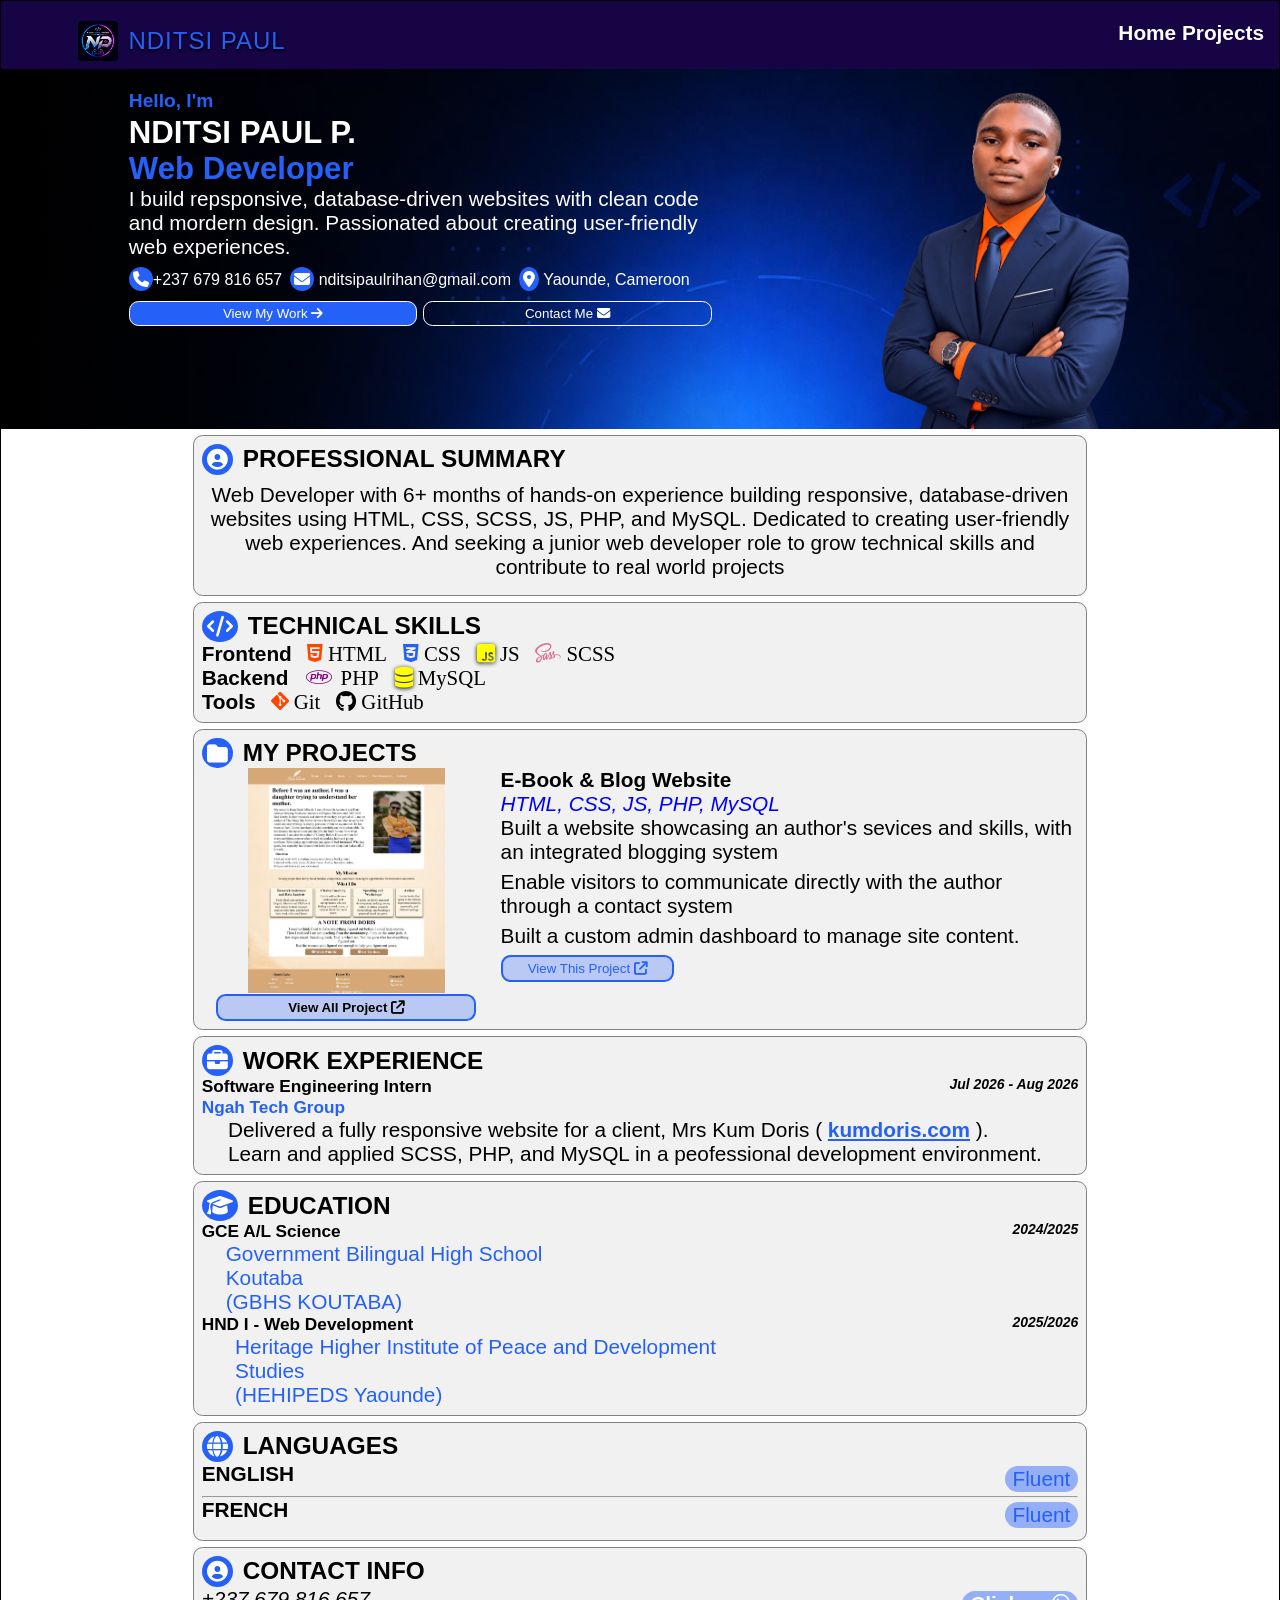
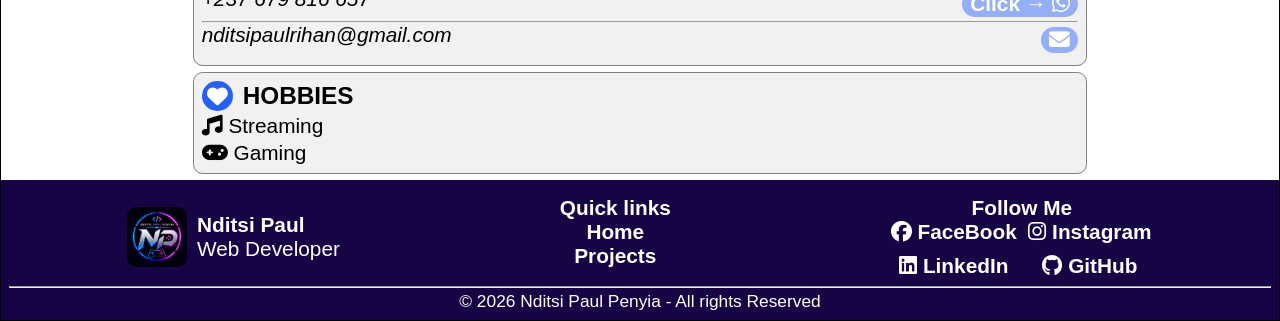
==== index.html @ a90d3493 "yep" ====
<!DOCTYPE html>
<html lang="en">
<head>
  <meta charset="UTF-8">
  <meta name="viewport" content="width=device-width, initial-scale=1.0">
  <link rel="shortcut icon" href="./assets/img/fav-icon.jpg" type="image/x-icon">
  <link rel="stylesheet" href="https://cdnjs.cloudflare.com/ajax/libs/font-awesome/6.5.1/css/all.min.css">
  <link rel="stylesheet" href="assets/css/style.css">
  <title>Nditsi Paul</title>
</head>
<body>
  
  <div class="container">

    <header style="position: sticky; top: 0;">
      <span id="logo"><img loading="lazy" src="./assets/img/logo.jpg" alt="logo"> NDITSI PAUL</span>
      <nav class="nav">
        <a href="index.html" class="a">Home</a>
        <a href="projects.html" class="a">Projects</a>
        <!-- <a href=""><button style="background: #2561f8;">Downoad CV <i class="fa-solid fa-download"></i></button></a> -->
      </nav>
      <i class="fa-solid fa-bars" id="bars"></i>
    </header>

    <section id="hero">
      <div id="intro">
        
        <h1><span id="hi">Hello, I'm</span><br>
          NDITSI PAUL P. <br>
          <span>Web Developer</span></h1>
        
        <p>I build repsponsive, database-driven websites with clean code and mordern design. Passionated about creating user-friendly web experiences.</p>
        <div class="info">
          <div><i class="fa-solid fa-phone"></i>+237 679 816 657</div>
          <div><i class="fa-solid fa-envelope"></i> nditsipaulrihan@gmail.com</div>
          <div><i class="fa-solid fa-location-dot"></i> Yaounde, Cameroon</div>
        </div>
        <div>
          <a href="#projects"><button style="background: #2561f8;">View My Work <i class="fa-solid fa-arrow-right"></i></button></a>
          <a href="#contact"><button>Contact Me <i class="fa-solid fa-envelope"></i></button></a>
        </div>
      </div>
      <div class="img">
      </div>
    </section>


    <main>
      <section id="summary">
        <div class="title">
          <i class="fa-solid fa-circle-user"></i>
          <h3>PROFESSIONAL SUMMARY</h3>
        </div>
        <p>Web Developer with 6+ months of hands-on experience building responsive, database-driven websites using HTML, CSS, SCSS, JS, PHP, and MySQL. Dedicated to creating user-friendly web experiences. And seeking a junior web developer role to grow technical skills and contribute to real world projects</p>
      </section>


      <section id="skills">
        <div class="title">
          <i class="fa-solid fa-code"></i>
          <h3>TECHNICAL SKILLS</h3></div>
          <div class="skill">
            <b>Frontend</b>
            <div>
              <span><i class="fa-brands fa-html5" id="html"></i> HTML</span>
              <span><i class="fa-brands fa-css3-alt" id="css"></i> CSS</span>
              <span><i class="fa-brands fa-square-js" id="js"></i> JS</span>
              <span><i class="fa-brands fa-sass" id="sass"></i> SCSS</span>
            </div>
          </div>

          <div class="skill">
            <b>Backend</b>
            <div>
              <span><i class="fa-brands fa-php" id="php"></i> PHP</span>
              <span><i class="fa-solid fa-database" id="db"></i> MySQL</span>
            </div>
            
          </div>

          <div class="skill">
            <b>Tools</b>
            <div>
              <span><i class="fa-brands fa-git-alt" id="git"></i> Git</span>
              <span><i class="fa-brands fa-github"></i> GitHub</span>
            </div>
          </div>
      </section>

      <section id="projects">
        <div class="title">
          <i class="fa-solid fa-folder"></i>
          <h3>MY PROJECTS</h3>
        </div>
        <div class="project">
          <div class="p-img">
            <div class="p-pic"></div>
          <a href="projects.html"><button style="color: black; font-weight: 700;">View All Project <i class="fa-solid fa-arrow-up-right-from-square"></i></button></a>
          </div>
          <div class="p-info">
            <h4>E-Book & Blog Website</h4>
            <span><em>HTML, CSS, JS, PHP, MySQL</em></span>
            <ul>
              <li>Built a website showcasing an author's sevices and skills, with an integrated blogging system</li>
              <li>Enable visitors to communicate directly with the author through a contact system</li>
              <li>Built a custom admin dashboard to manage site content.</li>
              <li><a href="https://kumdoris.com" target="_blank" rel="noopener noreferrer"><button>View This Project <i class="fa-solid fa-arrow-up-right-from-square"></i></button></a></li>
            </ul>
          </div>
        </div>
      </section>

      <section id="work">
        <div class="title">
          <i class="fa-solid fa-briefcase"></i>
          <h3>WORK EXPERIENCE</h3>
        </div>
        <div class="t-stat">
          <h5>Software Engineering Intern <br>
          <span style="color: #2561f8;">Ngah Tech Group</span></h5>

          <h6><em>Jul 2026 - Aug 2026</em></h6>
        </div>
        <div class="stat">
          <ul>
            <li>Delivered a fully responsive website for a client, Mrs Kum Doris ( <a href="https://kumdoris.com" style="color: #2561f8; text-decoration: underline;" target="_blank" rel="noopener noreferrer">kumdoris.com</a> ).</li>
            <li>Learn and applied SCSS, PHP, and MySQL in a peofessional development environment.</li>
          </ul>
        </div>
      </section>

      <section id="edu">
        <div class="title">
          <i class="fa-solid fa-graduation-cap"></i>
          <h3>EDUCATION</h3>
        </div>
        <div class="lvl">
          <div><h5>GCE A/L Science</h5>
            <p style="color: #2561f8;">
              Government Bilingual High School Koutaba <br>
              (GBHS KOUTABA)
            </p>
          </div>
          <div><h6><em>2024/2025</em></h6></div>
        </div>
        <div class="lvl">
          <div><h5>HND I - Web Development</h5>
            <p style="color: #2561f8;">
              Heritage Higher Institute of Peace and Development Studies <br>
              (HEHIPEDS Yaounde)
            </p>
          </div>
          <div><h6><em>2025/2026</em></h6></div>
        </div>
        <!-- <div class="lvl">
          <div><h5>HND II - Web Development</h5>
            <p style="color: #2561f8;">
              Heritage Higher Institute of Peace and Development Studies <br>
              (HEHIPEDS Yaounde)
            </p>
          </div>
          <div><h6><em>2026/2027</em></h6></div>
        </div> -->
      </section>

      <section id="lan">
        <div class="title">
          <i class="fa-solid fa-globe"></i>
          <h3>LANGUAGES</h3>
        </div>
        <div class="lan">
          <b>ENGLISH</b> <span>Fluent</span>
        </div><hr>
        <div class="lan">
          <b>FRENCH</b> <span>Fluent</span>
        </div>
      </section>

      <section id="contact">
        <div class="title">
          <i class="fa-solid fa-circle-user"></i>
          <h3>CONTACT INFO</h3>
        </div>
        <div class="lan">
          <i>+237 679 816 657</i> <span><a href="wa.me/237679816657" target="_blank" rel="noopener noreferrer">Click → <i class="fa-brands fa-whatsapp"></i></a></span>
        </div><hr>
        <div class="lan">
          <i>nditsipaulrihan@gmail.com</i> <span><a href="mailto:nditsipaulrihan@gmail.com" target="_blank" rel="noopener noreferrer"><i class="fa-solid fa-envelope"></i></a></span>
        </div>
      </section>

      <section id="hub">
        <div class="title">
          <i class="fa-solid fa-heart"></i>
          <h3>HOBBIES</h3>
        </div>
          <p><i class="fa-solid fa-music"></i> Streaming</p>
          <p><i class="fa-solid fa-gamepad"></i> Gaming</p>
      </section>

    </main>

    <footer>
      <div class="foot">
        <div class="f-img">
          <img loading="lazy" src="./assets/img/logo.jpg" height="60" style="border-radius: .6rem;" alt="">
          <div>
            <h4>Nditsi Paul</h4>
            <span>Web Developer</span>
          </div>
        </div>
      <div>
        <h4>Quick links</h4>
        <ul>
          <li><a href="index.html" class="a">Home</a></li>
          <li><a href="projects.html" class="a">Projects</a></li>
        </ul>
      </div>
      <div>
        <h4>Follow Me</h4>
        <ul class="links">
          <li><a href="https://www.facebook.com/guyzingmosquito" target="_blank" rel="noopener noreferrer" class="a"><i class="fa-brands fa-facebook"></i> FaceBook</a></li>
          <li><a href="https://www.instagram.com/_nditsi" target="_blank" rel="noopener noreferrer" class="a"><i class="fa-brands fa-instagram"></i> Instagram</a></li>
          <li><a href="https://www.linkedin.com/in/nditsi-paul-penyia-290993422" target="_blank" rel="noopener noreferrer" class="a"> <i class="fa-brands fa-linkedin"></i> LinkedIn</a></li>
          <li><a href="https://github.com/nditsi-paul" target="_blank" rel="noopener noreferrer" class="a"> <i class="fa-brands fa-github"></i> GitHub</a></li>
        </ul>
      </div>
      </div>
      <hr>
      <small>&copy; 2026 Nditsi Paul Penyia - All rights Reserved</small>
    </footer>

  </div>

  <script src="assets/js/main.js"></script>
</body>
</html>
---- assets/css/style.css ----
*{
  margin: 0;
  padding: 0;
  box-sizing: border-box;
  font-family: 'Segoe UI', Tahoma, Geneva, Verdana, sans-serif;
}

html,body{
  scroll-behavior: smooth;
}
body{
  font-size: 1.3rem;
}

/* Applying max-width to page */

.container{
  width: 100%;
  max-width: 1280px;
  margin: 0 auto;
  border: 1px solid black;
  min-height: 100vh;
  display: flex;
  flex-direction: column;
}

button{
  padding: 4px 8px;
  border: 1px solid white;
  border-radius: .6rem;
  background: transparent;
  color: white;
  transition: ease .3s;
}
button:hover{
  transform: scale(0.95);
}

a, a:active, a:visited{
  color: white;
  font-weight: 600;
  text-decoration: none;
}

header .a:hover, footer .a:hover{
  padding: 0 auto;
  border-radius: .6rem;
  margin: 4px 0;
  width: 100%;
  background: white;
  color: rgb(23, 4, 69);
}

/* styling header */

header{
  background: rgb(23, 4, 69);
  color: white;
  width: 100%;
  padding: 20px 15px 8px 15px;
  display: flex;
  justify-content: space-between;
}

#bars{
  display: none;
  /* color: #2561f8; */
}

#logo img{
  height: 40px;
  border-radius: 10%;
  margin-right: 10px;
}

#logo{
  align-items: center;
  text-align: center;
  justify-content: center;
  text-shadow: 0 2px 3px black;
  display: flex;
  margin-left: 5%;
  font-size: 1.5rem;
  font-family: Impact, Haettenschweiler, 'Arial Narrow Bold', sans-serif;
  letter-spacing: 1px;
  color: #2561f8;
}

/* styling hero section */

#hero{
  background: url(../img/bac.jpg);
  background-repeat: no-repeat;
  background-attachment: fixed;
  background-position: top;
  background-size: cover;
  width: 100%;
  display: flex;
  flex: 1;
  justify-content: space-between;
  color: white;
}

#intro{
  /* background: rgba(0, 0, 0, .3); */
  padding: 10px;
  background: linear-gradient(to left, rgba(0, 0, 0, .01), black);
  width: 100%;
  padding-left: 10%;
}

#hero span{
  color: #2561f8;
}

#hi{
  font-size: 1.2rem;
}

.info{
  display: flex;
  flex: 1;
  gap: 8px;
  font-size: 1rem;
  flex-wrap: wrap;
}

.info i{
  background: #2561f8;
  padding: 4px;
  border-radius: 50%;
  margin: 8px auto;
}

#intro button{
    width: 48%;
  }

#hero .img{
  width: 80%;
  background: url(../img/pic.png);
  height: 340px;
  margin-top: 20px;
  background-position: center;
  background-repeat: no-repeat;
  background-size: contain;
  background-position: top;
  background-attachment: scroll;
}

/* main */
main{
  margin: 0 15%;
  flex: 1;
}
main section{
  border: 1px solid gray;
  margin: 6px auto;
  padding: 8px;
  border-radius: .6rem;
  width: 100%;
  background: rgba(128, 128, 128, 0.114);
}

.title{
  display: flex;
  align-items: center;
  gap: 10px;
}

.title i{
  color: white;
  background: #2561f8;
  padding: 5px;
  /* height: 30px;
  width: 30px; */
  text-align: center;
  justify-content: center;
  border-radius: 50%;
}

#summary p{
  margin: 8px auto;
  text-align: center;
}

.skill{
  display: flex;
  gap: 15px;
}

#skills span{
  font-family: 'Times New Roman', Times, serif;
}
#html, #git{
  color: orangered;
}
#css{
  color: #2561f8;
}
#js, #db{
  color: yellow;
  text-shadow: 0 1px 4px black;
}
#sass{
  color: palevioletred;
}
#php{
  color: purple;
  /* background: purple; */
  padding: 0 3px;
  border-radius: 45%;
}
.skill span{
  margin-right: 10px;
}

section ul{
  list-style-type: none;
  text-align: left;
}

#projects li{
  margin-bottom: 6px;
}

#projects span{
  color: blue;
  font-family: 'Times New Roman', Times, serif;
}

.p-img button{
  color: #2561f8;
  border: 2px solid #2561f8;
  background: #2561f846;
  width: 90%;
  margin: 0 5%;
}

.project{
  display: grid;
  gap: 10px;
  grid-template-columns: 1fr 2fr;
}

.project .p-img{
  display: flex;
  flex-direction: column;
  justify-content: space-between;
}

.project div{
  width: 100%;
}



.p-pic{
  width: 100%;
  background: url(../img/p1.jpeg);
  height: 225px;
  background-position: center;
  background-repeat: no-repeat;
  background-size: contain;
  background-position: top;
  background-attachment: scroll;
  margin: auto 0;
}

.p-info button{
  color: #2561f8;
  border: 2px solid #2561f8;
  background: #2561f846;
  width: 30%;
}

.lan{
  display: flex;
  justify-content: space-between;
  /* align-items: center;
  text-align: center; */
  align-content: center;
}

.lan span{
  color: #2561f8;
  background: #2561f875;
  padding: 1px 8px;
  border-radius: 1rem;
  margin: 4px 0;
}

#hub p{
  margin-top: 3px;
}

.t-stat{
  display: flex;
  justify-content: space-between;
}

.stat li{
  padding-left: 3%;
  text-align: justify;
}

.lvl{
  display: flex;
  justify-content: space-between;
}
.lvl p{
  padding-left: 6%;
}

footer{
  background: rgb(23, 4, 69);
  color: white;
  text-align: center;
  padding: 8px;
  bottom: 0;
}

footer ul{
  list-style-type: none;
}

.foot{
  display: flex;
  justify-content: space-around;
  flex-wrap: wrap;
  padding: 8px;
}

.f-img{
  display: flex;
  gap: 10px;
  text-align: left;
  justify-content: center;
  align-items: center;
}

.links{
  display: grid;
  gap: 10px;
  grid-template-columns: 1fr 1fr;
}

/* responsiveness */
@media (max-width: 768px) {
  .foot > div{
    width: 50%;
  }

  #bars{
    display: block;
  }

  .nav{
    display: none;
  }

  .nav.active{
    position: absolute;
    background: rgb(23, 4, 69);
    display: flex;
    flex-direction: column;
    gap: 6px;
    padding-bottom: 8px;
    width: 100%;
    text-align: center;
    margin: 0;
    left: 0;
    top: 68px;
  }

  #logo{
    margin-left: 2%;
  }

  #hero{
    flex-direction: column;
  }
  #intro{
    width: 100%;
    background: linear-gradient(to top, rgba(0, 0, 0, .01), black);
    padding: 10px;
  }
  .info{
    /* flex-direction: column; */
    gap: 5px;
    flex-wrap: wrap;
    margin: 0;
  }

  

  #hero .img{
  width: 100%;
  }

  .skill{
  flex-direction: column;
  gap: 0px;
  margin-top: 4px;
}
  .project{
    grid-template-columns: 1fr;
  }
  
  .p-info,.p-info li{
    text-align: center;
  }

  .p-pic{
    height: 340px;
  }

  .p-info button{
  color: #2561f8;
  border: 2px solid #2561f8;
  background: #2561f846;
  width: 90%;
  margin: 0 5%;
}
}

@media (max-width: 480px) {
  body{
    letter-spacing: 1px;
  }
  /* .foot{
    flex-direction: column-reverse;
  } */
  .foot > div{
    width: 100%;
    margin-top: 10px;
  }
  main{
    margin: 0 5%;
  }
  #intro{
    text-align: center;
  }
  .info{
    /* flex-direction: column; */
    gap: 10px;
    flex-wrap: wrap;
    margin: 0;
    text-align: center;
    justify-content: center;
  }
}
@media (max-width: 320px) {
  main{
    margin: 0 2%;
  }
}
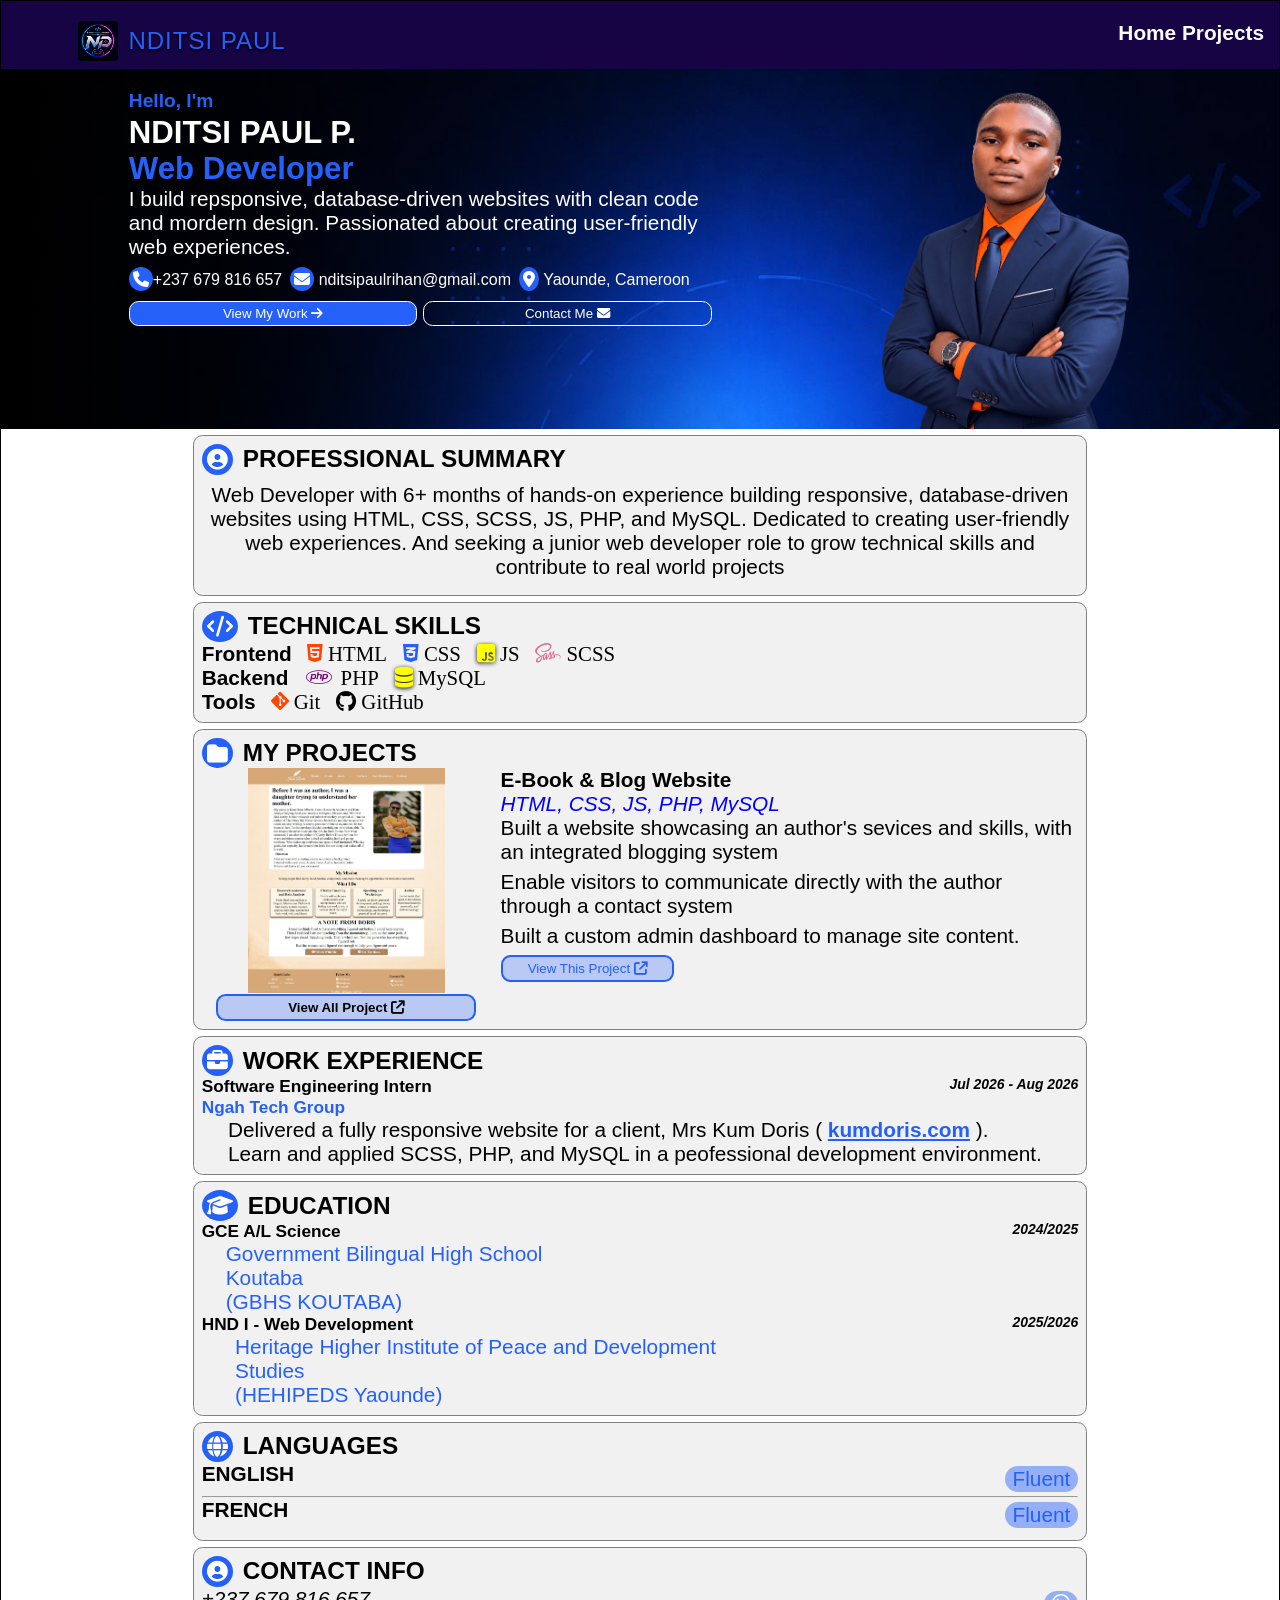
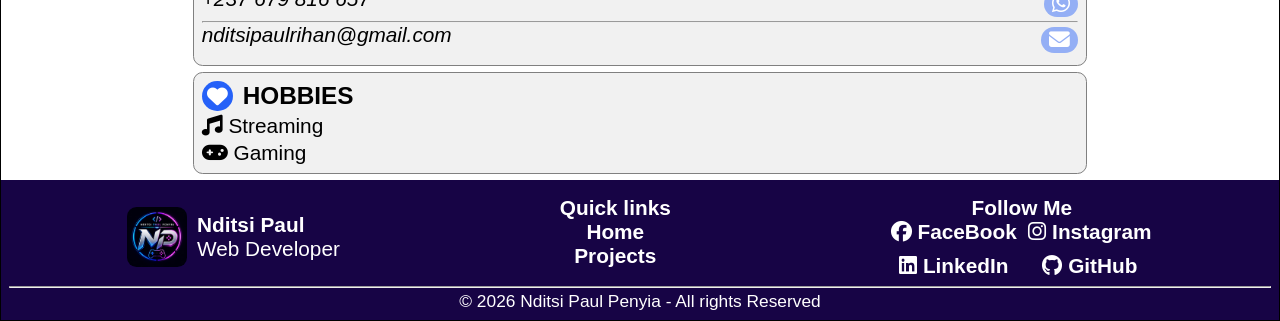
==== commit f351e1d0: "yep" ====
--- a/index.html
+++ b/index.html
@@ -182,7 +182,7 @@
           <h3>CONTACT INFO</h3>
         </div>
         <div class="lan">
-          <i>+237 679 816 657</i> <span><a href="wa.me/237679816657" target="_blank" rel="noopener noreferrer">Click → <i class="fa-brands fa-whatsapp"></i></a></span>
+          <i>+237 679 816 657</i> <span><a href="wa.me/237679816657" target="_blank" rel="noopener noreferrer"><i class="fa-brands fa-whatsapp"></i></a></span>
         </div><hr>
         <div class="lan">
           <i>nditsipaulrihan@gmail.com</i> <span><a href="mailto:nditsipaulrihan@gmail.com" target="_blank" rel="noopener noreferrer"><i class="fa-solid fa-envelope"></i></a></span>
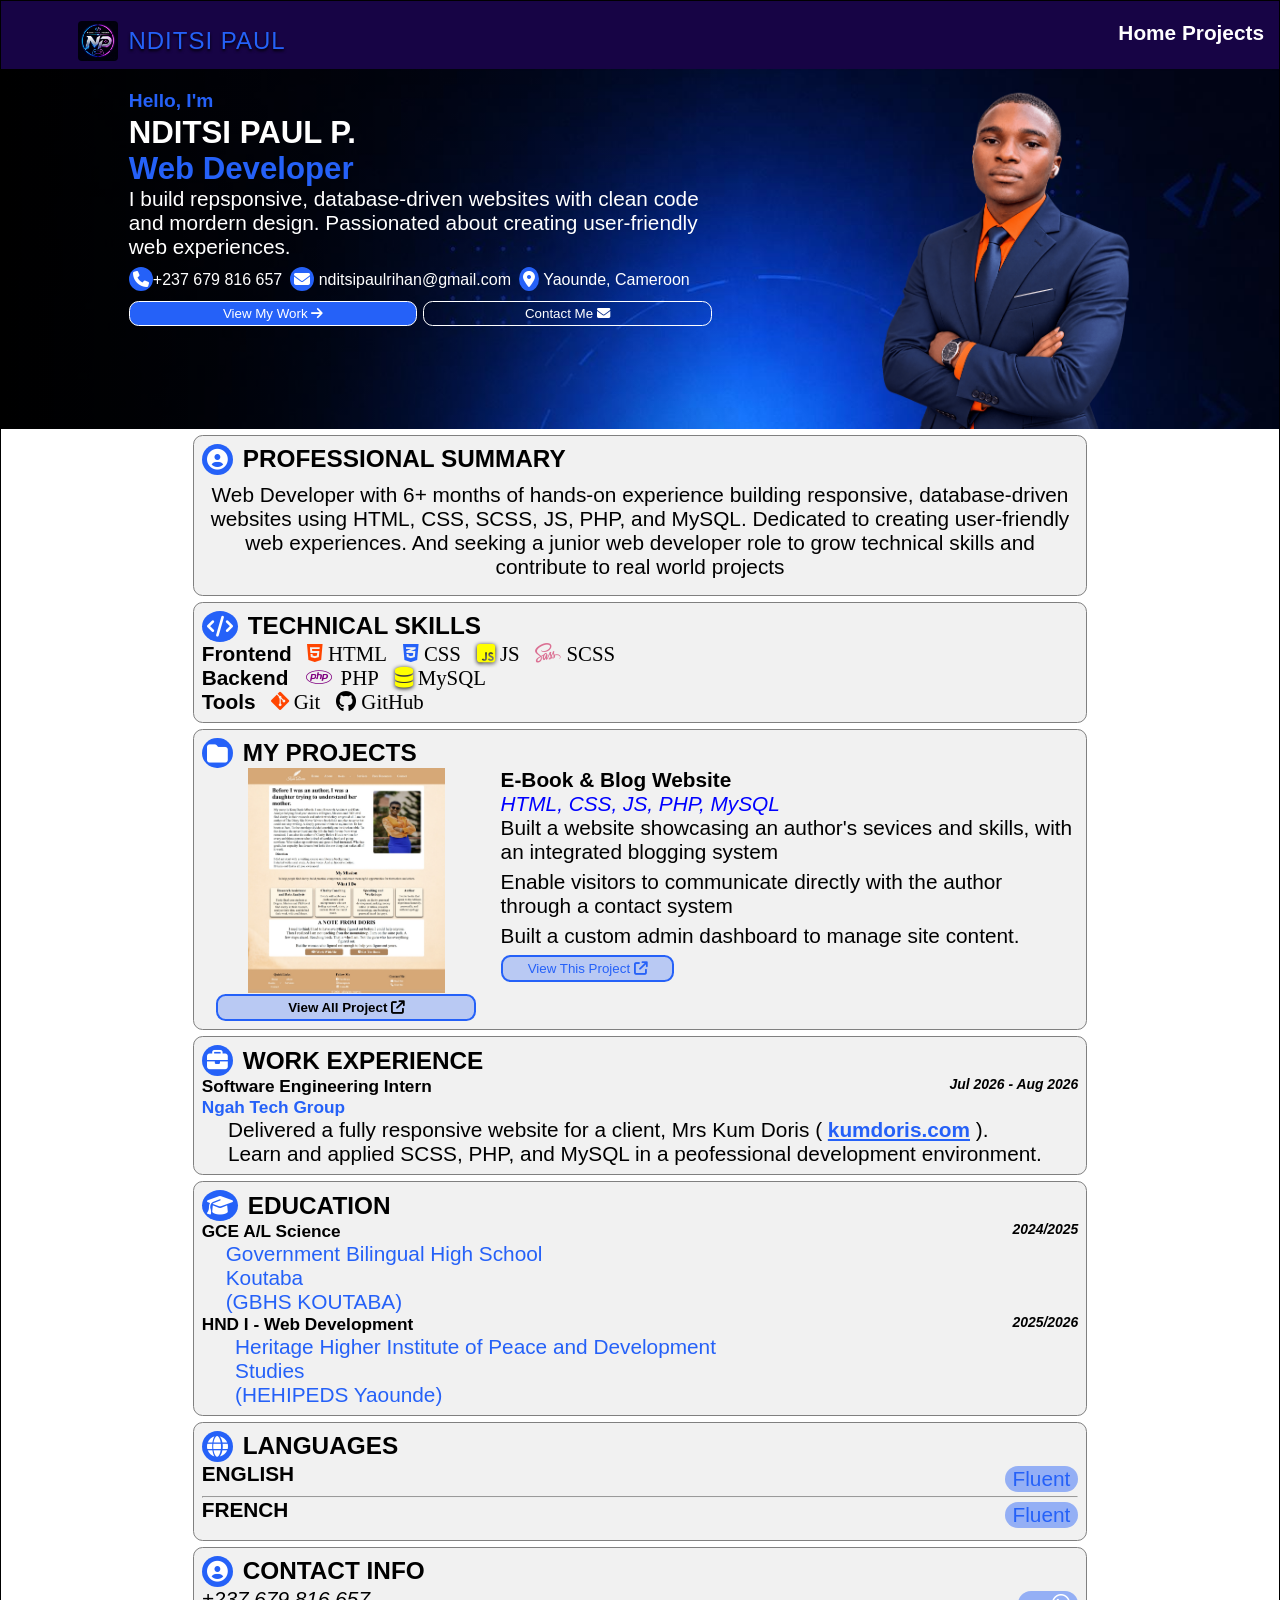
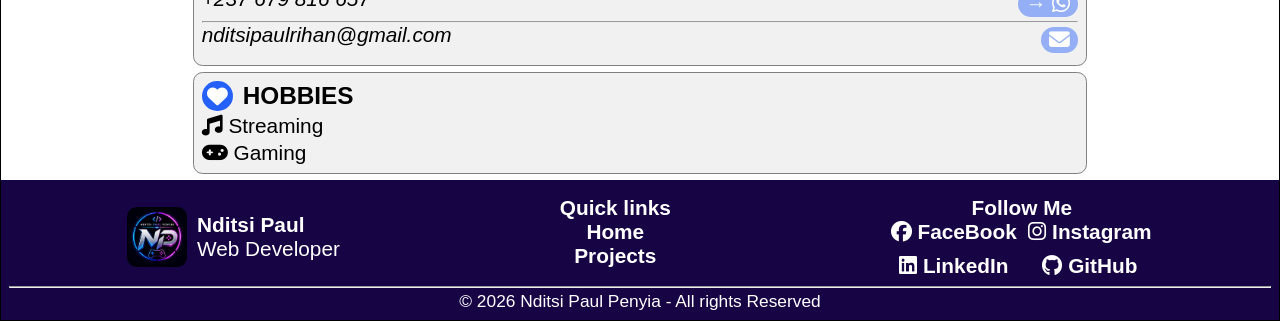
==== commit 83545367: "yep" ====
--- a/index.html
+++ b/index.html
@@ -182,10 +182,10 @@
           <h3>CONTACT INFO</h3>
         </div>
         <div class="lan">
-          <i>+237 679 816 657</i> <span><a href="wa.me/237679816657" target="_blank" rel="noopener noreferrer"><i class="fa-brands fa-whatsapp"></i></a></span>
+          <i style="color: black;">+237 679 816 657</i> <span><a href="wa.me/237679816657" target="_blank" rel="noopener noreferrer">→ <i class="fa-brands fa-whatsapp"></i></a></span>
         </div><hr>
         <div class="lan">
-          <i>nditsipaulrihan@gmail.com</i> <span><a href="mailto:nditsipaulrihan@gmail.com" target="_blank" rel="noopener noreferrer"><i class="fa-solid fa-envelope"></i></a></span>
+          <i style="color: black;">nditsipaulrihan@gmail.com</i> <span><a href="mailto:nditsipaulrihan@gmail.com" target="_blank" rel="noopener noreferrer"><i class="fa-solid fa-envelope"></i></a></span>
         </div>
       </section>
 
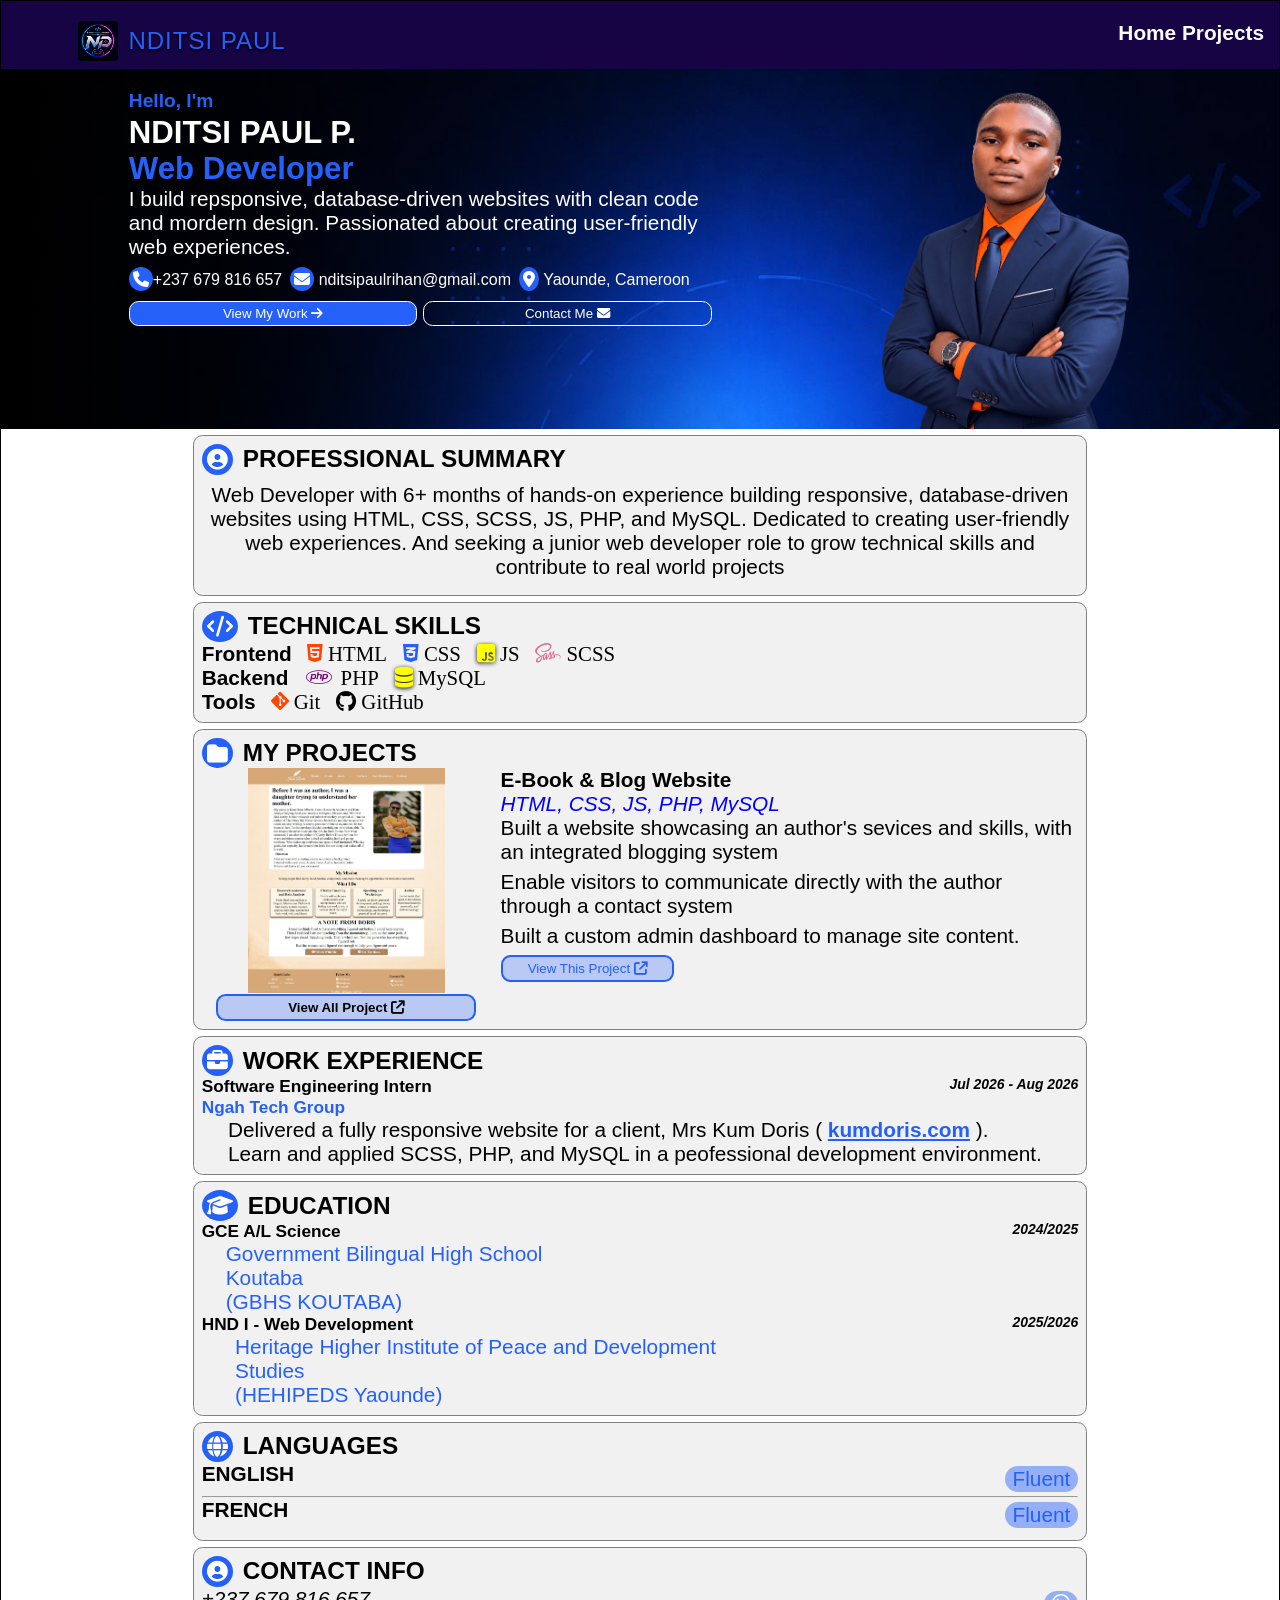
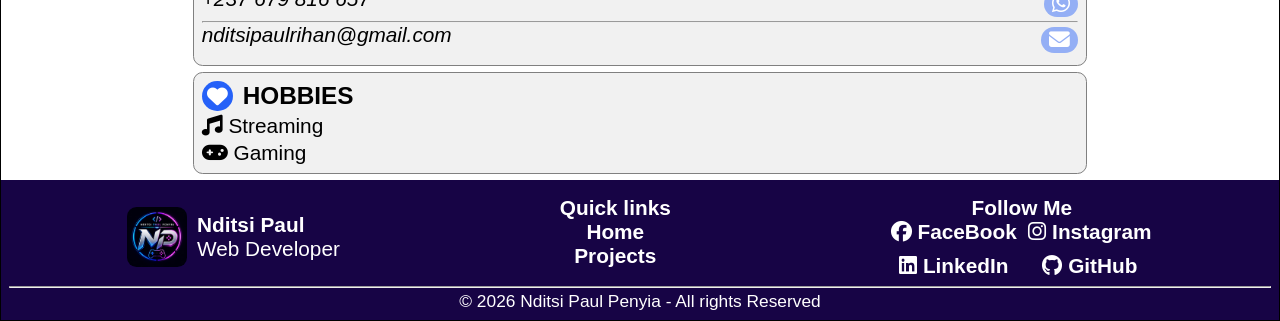
==== commit cf334d62: "yep" ====
--- a/index.html
+++ b/index.html
@@ -182,7 +182,7 @@
           <h3>CONTACT INFO</h3>
         </div>
         <div class="lan">
-          <i style="color: black;">+237 679 816 657</i> <span><a href="wa.me/237679816657" target="_blank" rel="noopener noreferrer">→ <i class="fa-brands fa-whatsapp"></i></a></span>
+          <i style="color: black;">+237 679 816 657</i> <span><a href="wa.me/237679816657" target="_blank" rel="noopener noreferrer"><i class="fa-brands fa-whatsapp"></i></a></span>
         </div><hr>
         <div class="lan">
           <i style="color: black;">nditsipaulrihan@gmail.com</i> <span><a href="mailto:nditsipaulrihan@gmail.com" target="_blank" rel="noopener noreferrer"><i class="fa-solid fa-envelope"></i></a></span>
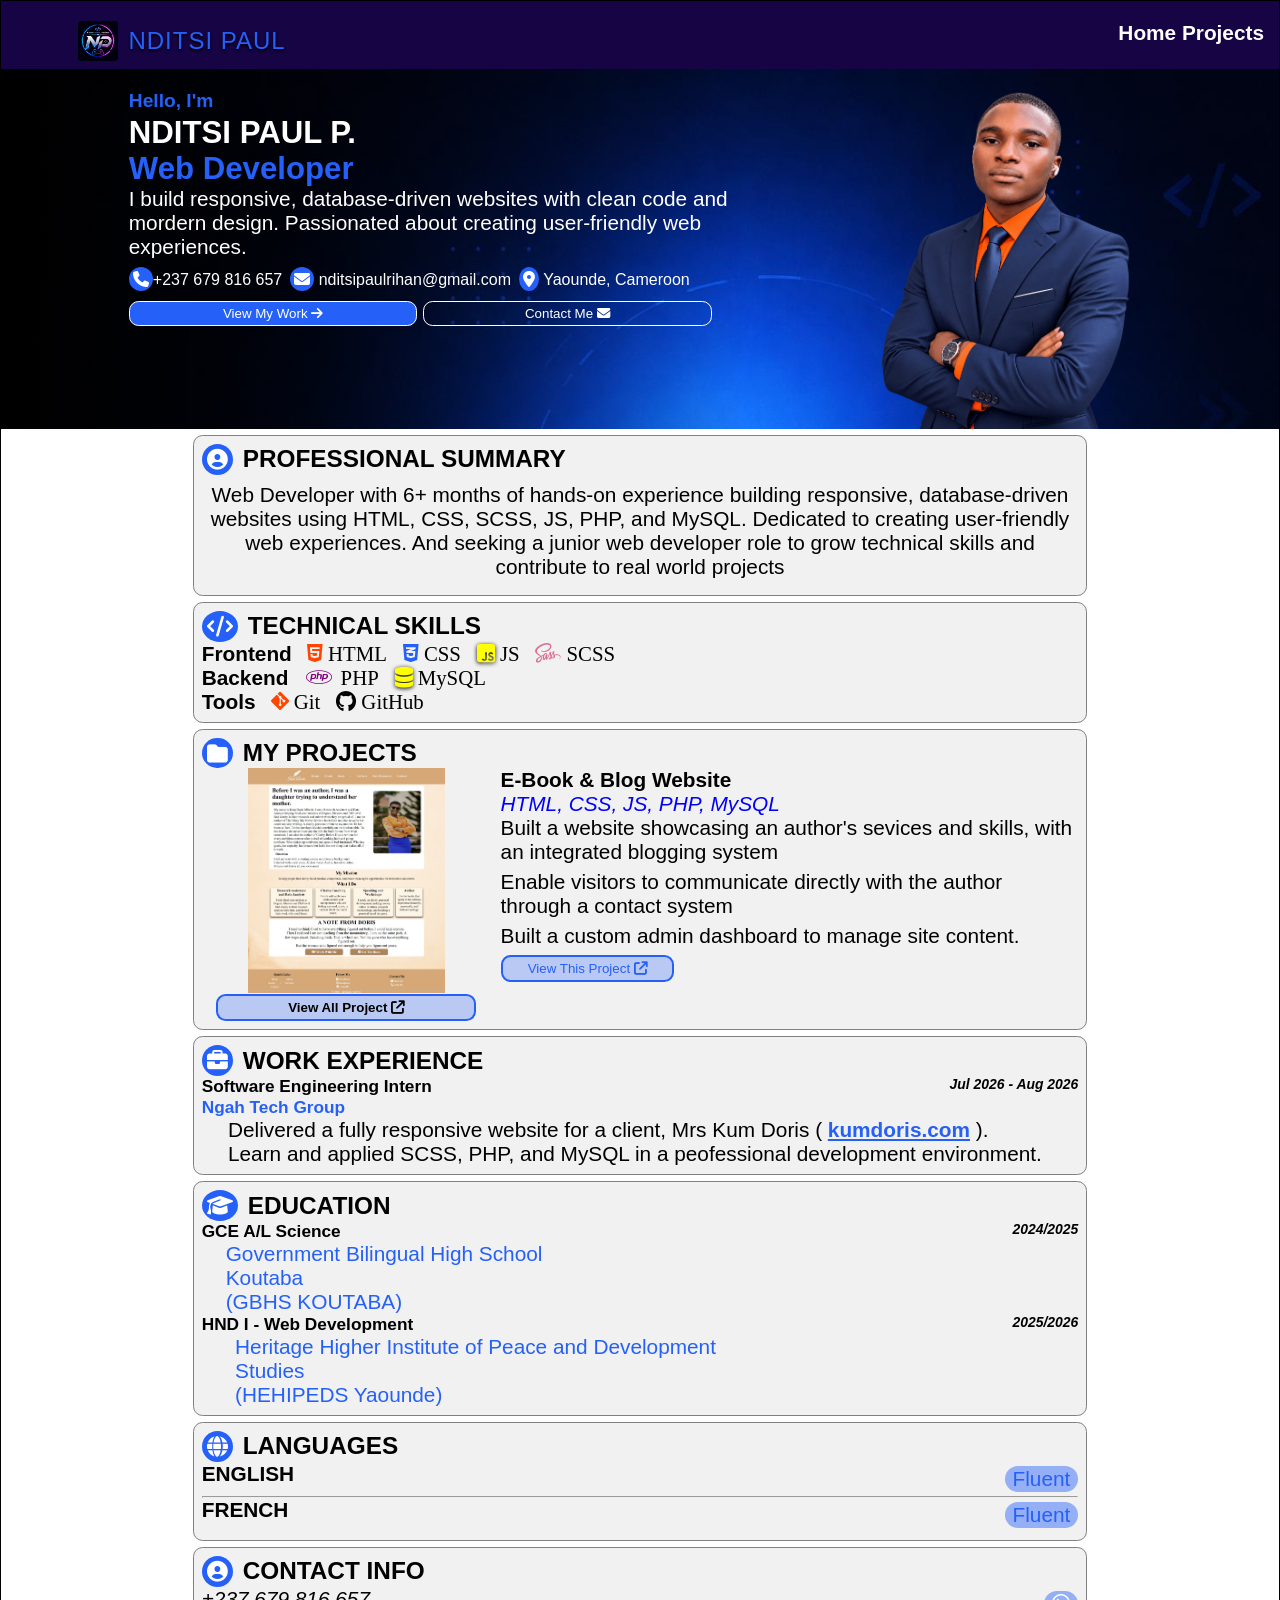
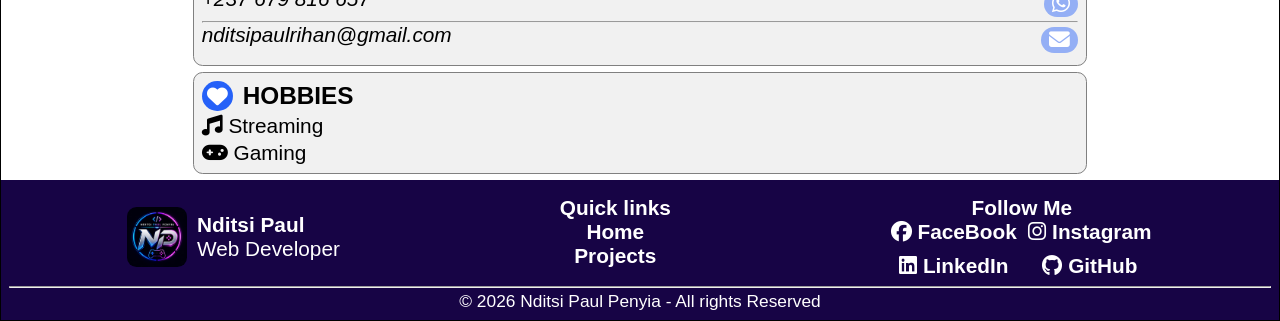
==== commit f588b08b: "yep" ====
--- a/index.html
+++ b/index.html
@@ -29,7 +29,7 @@
           NDITSI PAUL P. <br>
           <span>Web Developer</span></h1>
         
-        <p>I build repsponsive, database-driven websites with clean code and mordern design. Passionated about creating user-friendly web experiences.</p>
+        <p>I build responsive, database-driven websites with clean code and mordern design. Passionated about creating user-friendly web experiences.</p>
         <div class="info">
           <div><i class="fa-solid fa-phone"></i>+237 679 816 657</div>
           <div><i class="fa-solid fa-envelope"></i> nditsipaulrihan@gmail.com</div>
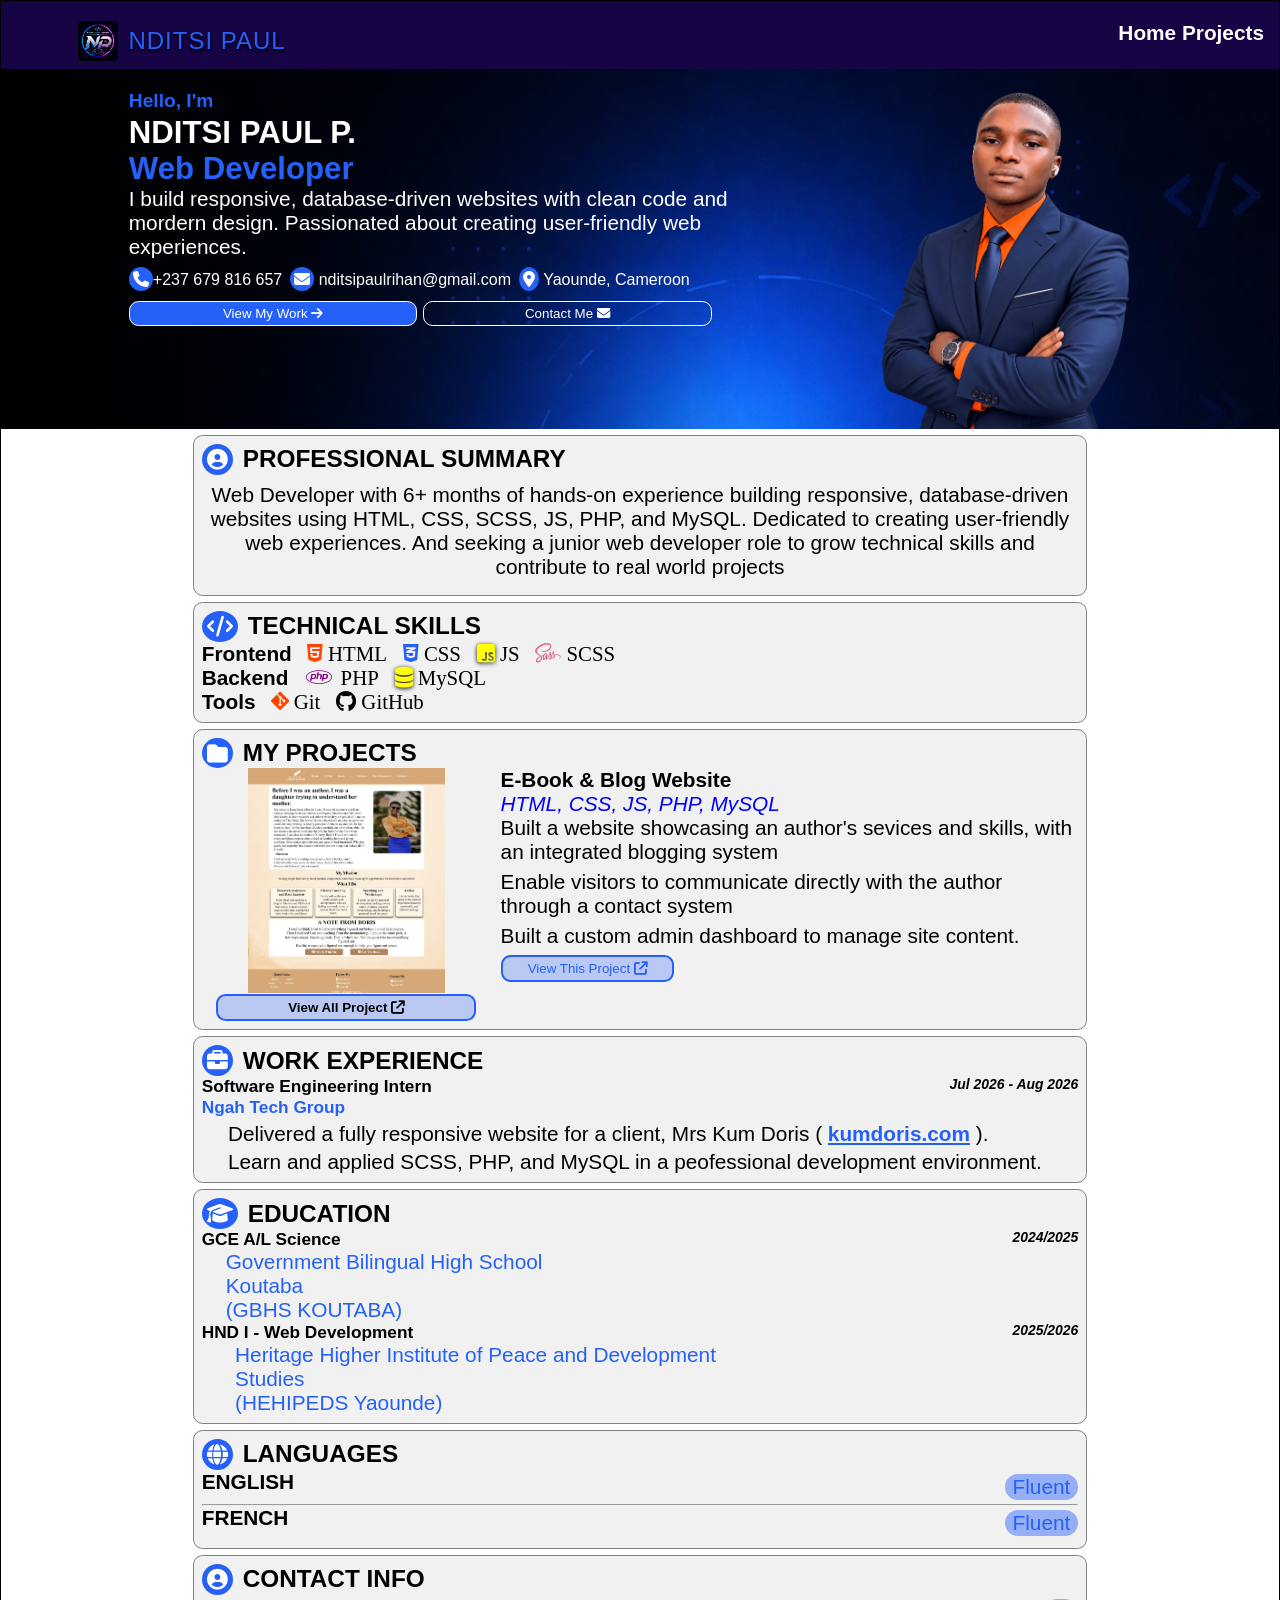
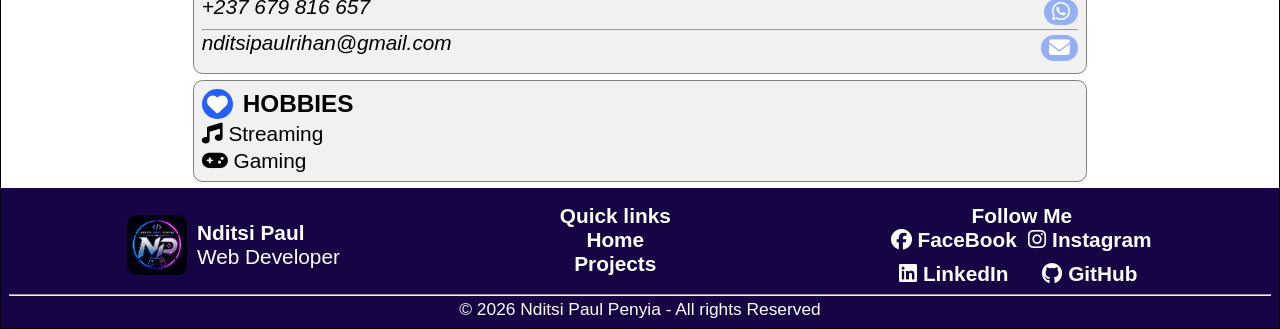
==== commit f83e463e: "yep" ====
--- a/index.html
+++ b/index.html
@@ -182,10 +182,10 @@
           <h3>CONTACT INFO</h3>
         </div>
         <div class="lan">
-          <i style="color: black;">+237 679 816 657</i> <span><a href="wa.me/237679816657" target="_blank" rel="noopener noreferrer"><i class="fa-brands fa-whatsapp"></i></a></span>
+          <i style="color: black;">+237 679 816 657</i> <span><a href="https://wa.me/237679816657" target="_blank" rel="noopener noreferrer"><i class="fa-brands fa-whatsapp"></i></a></span>
         </div><hr>
         <div class="lan">
-          <i style="color: black;">nditsipaulrihan@gmail.com</i> <span><a href="mailto:nditsipaulrihan@gmail.com" target="_blank" rel="noopener noreferrer"><i class="fa-solid fa-envelope"></i></a></span>
+          <i style="color: black;">nditsipaulrihan@gmail.com</i> <span><a href="https://mailto:nditsipaulrihan@gmail.com" target="_blank" rel="noopener noreferrer"><i class="fa-solid fa-envelope"></i></a></span>
         </div>
       </section>
 
--- a/assets/css/style.css
+++ b/assets/css/style.css
@@ -301,7 +301,8 @@
 
 .stat li{
   padding-left: 3%;
-  text-align: justify;
+  text-align: left;
+  margin-top: 4px;
 }
 
 .lvl{
@@ -425,9 +426,9 @@
 }
 
 @media (max-width: 480px) {
-  body{
+  /* body{
     letter-spacing: 1px;
-  }
+  } */
   /* .foot{
     flex-direction: column-reverse;
   } */
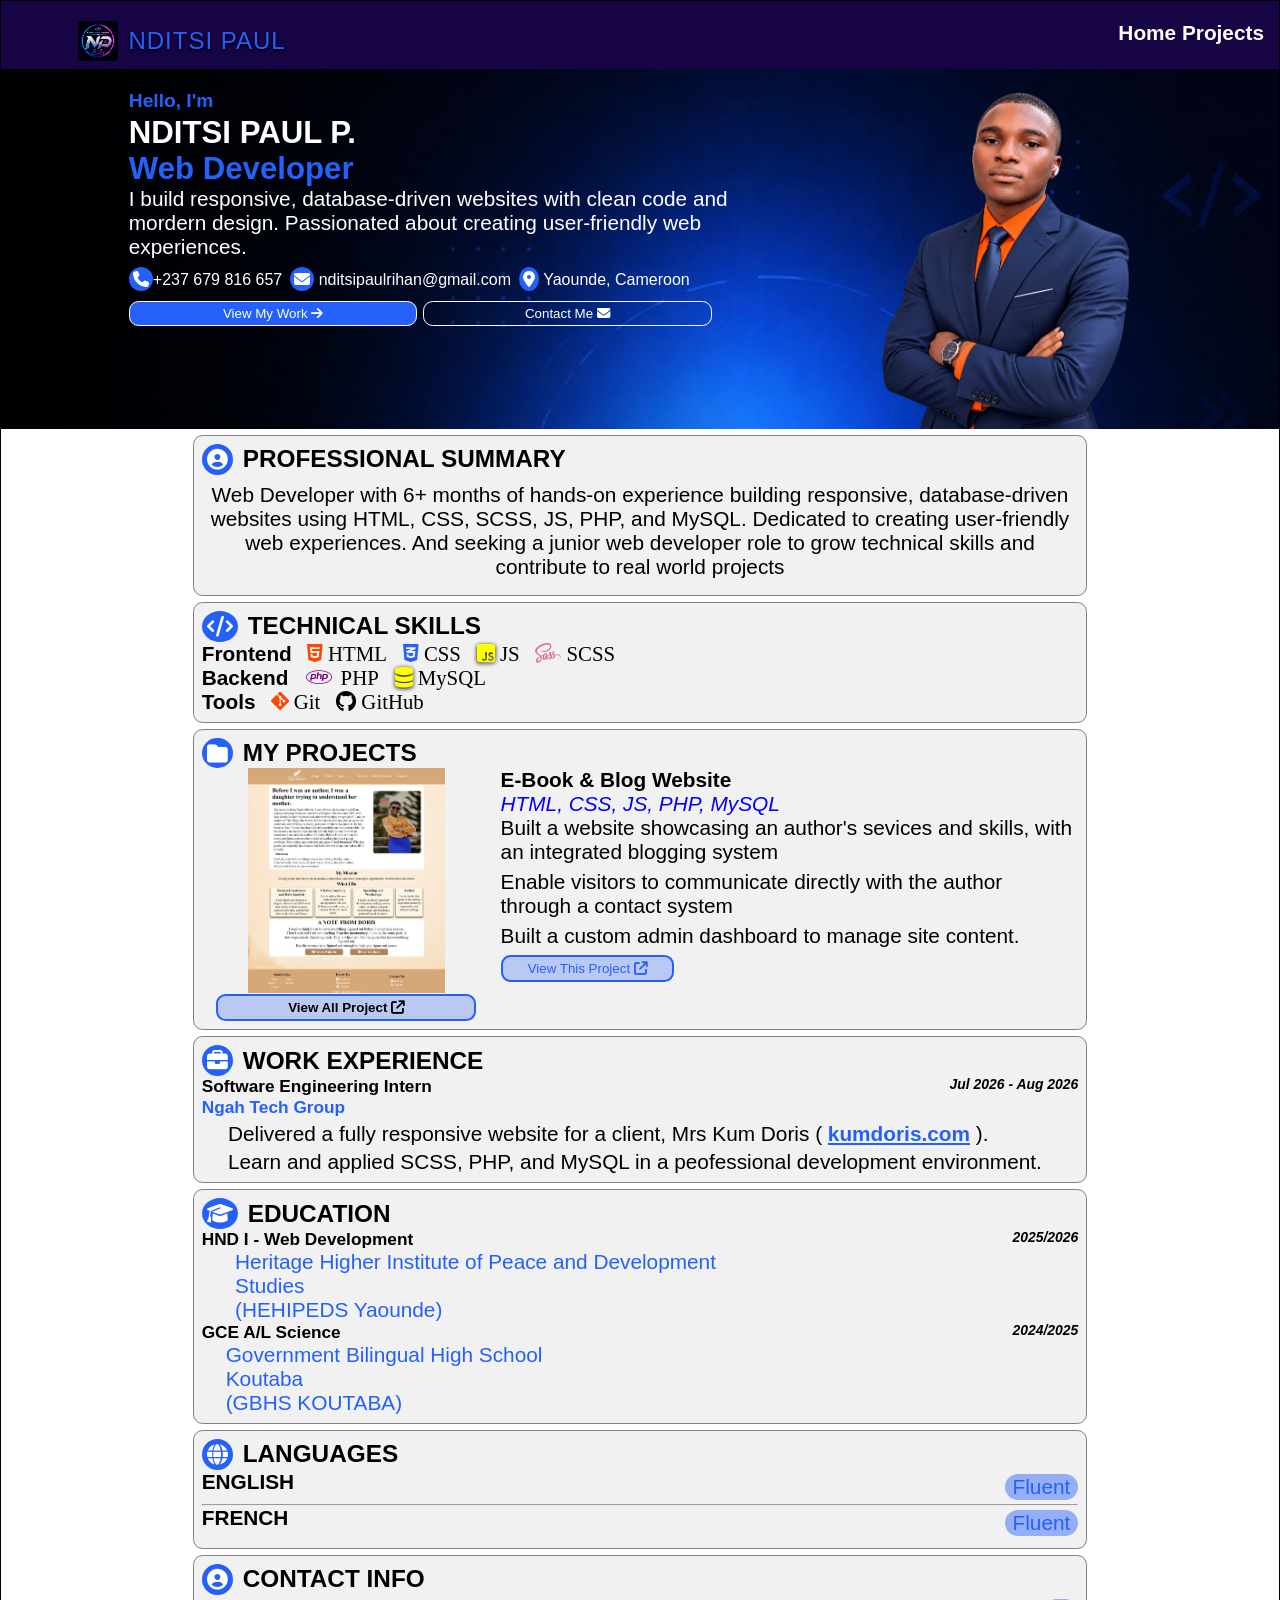
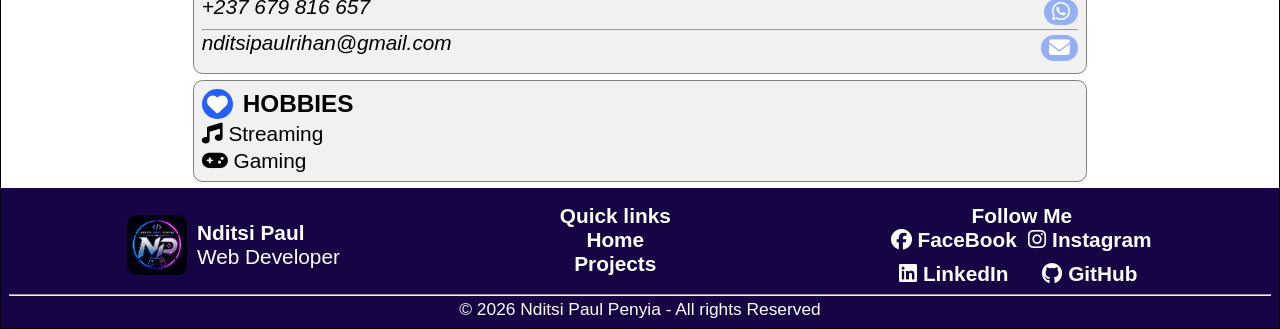
==== commit 59a4d33b: "yep" ====
--- a/index.html
+++ b/index.html
@@ -134,6 +134,17 @@
           <i class="fa-solid fa-graduation-cap"></i>
           <h3>EDUCATION</h3>
         </div>
+        
+        <div class="lvl">
+          <div><h5>HND I - Web Development</h5>
+            <p style="color: #2561f8;">
+              Heritage Higher Institute of Peace and Development Studies <br>
+              (HEHIPEDS Yaounde)
+            </p>
+          </div>
+          <div><h6><em>2025/2026</em></h6></div>
+        </div>
+
         <div class="lvl">
           <div><h5>GCE A/L Science</h5>
             <p style="color: #2561f8;">
@@ -143,24 +154,6 @@
           </div>
           <div><h6><em>2024/2025</em></h6></div>
         </div>
-        <div class="lvl">
-          <div><h5>HND I - Web Development</h5>
-            <p style="color: #2561f8;">
-              Heritage Higher Institute of Peace and Development Studies <br>
-              (HEHIPEDS Yaounde)
-            </p>
-          </div>
-          <div><h6><em>2025/2026</em></h6></div>
-        </div>
-        <!-- <div class="lvl">
-          <div><h5>HND II - Web Development</h5>
-            <p style="color: #2561f8;">
-              Heritage Higher Institute of Peace and Development Studies <br>
-              (HEHIPEDS Yaounde)
-            </p>
-          </div>
-          <div><h6><em>2026/2027</em></h6></div>
-        </div> -->
       </section>
 
       <section id="lan">
@@ -185,7 +178,7 @@
           <i style="color: black;">+237 679 816 657</i> <span><a href="https://wa.me/237679816657" target="_blank" rel="noopener noreferrer"><i class="fa-brands fa-whatsapp"></i></a></span>
         </div><hr>
         <div class="lan">
-          <i style="color: black;">nditsipaulrihan@gmail.com</i> <span><a href="https://mailto:nditsipaulrihan@gmail.com" target="_blank" rel="noopener noreferrer"><i class="fa-solid fa-envelope"></i></a></span>
+          <i style="color: black;">nditsipaulrihan@gmail.com</i> <span><a href="mailto:nditsipaulrihan@gmail.com" target="_blank" rel="noopener noreferrer"><i class="fa-solid fa-envelope"></i></a></span>
         </div>
       </section>
 
